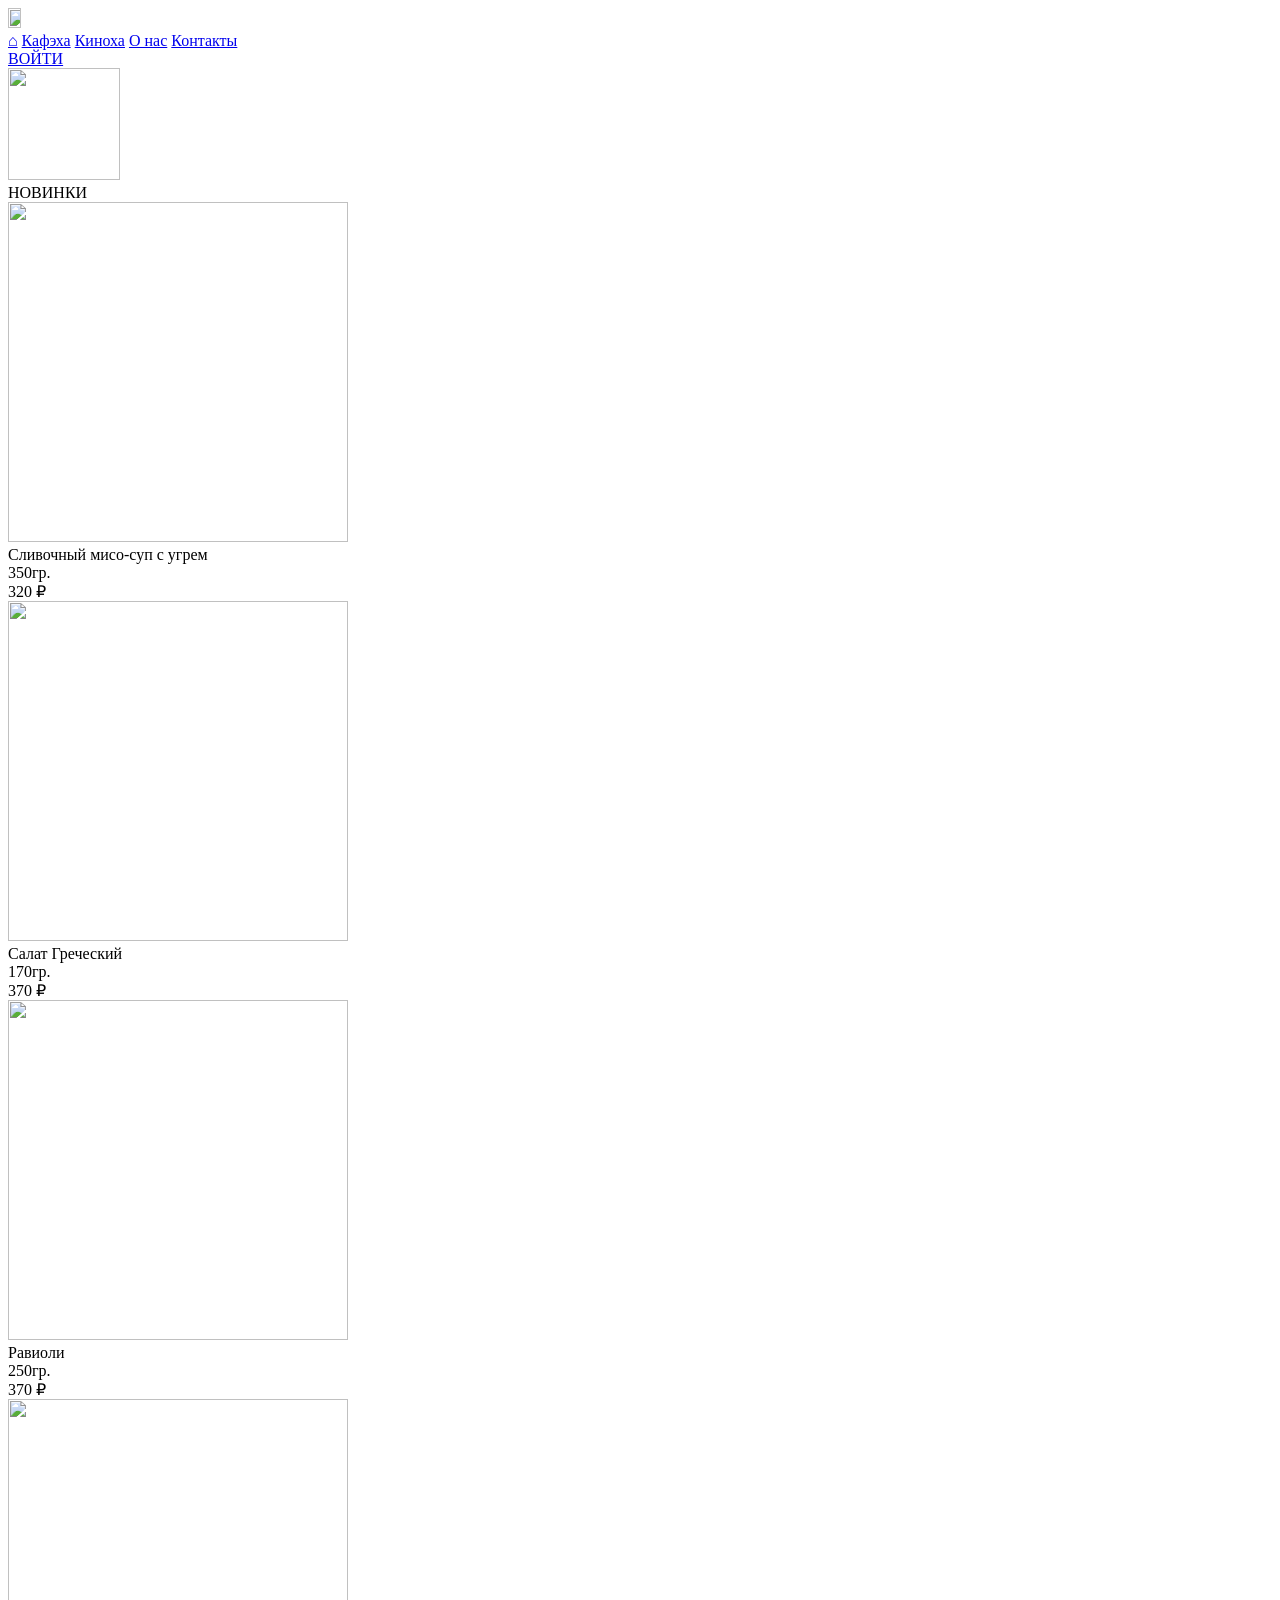
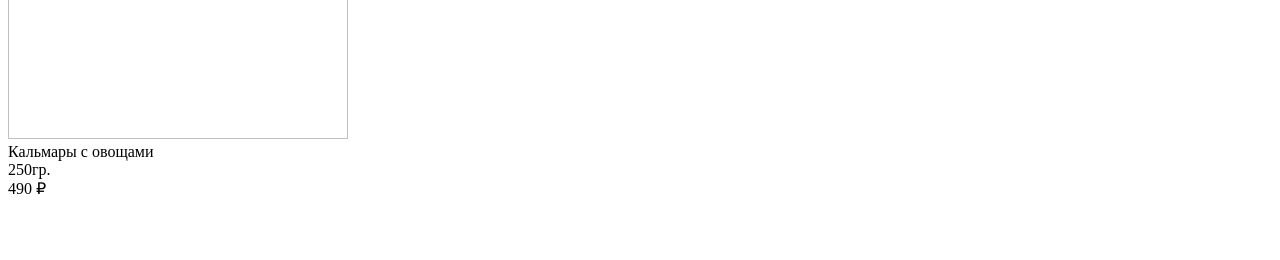
==== Cafe.html @ 53d779b8 "Add files via upload" ====
<!DOCTYPE html> <!--доступ-->
<html lang="ru"> <!--язык страницы-->
 <head>
	<meta charset="utf-8"> <!--стандарт-->
	<link rel="stylesheet" href="Тест.css">
	<link rel="preconnect" href="https://fonts.googleapis.com">
	<link rel="preconnect" href="https://fonts.gstatic.com" crossorigin>
	<link href="https://fonts.googleapis.com/css2?family=Open+Sans:ital,wght@0,300..800;1,300..800&display=swap" rel="stylesheet">
	<title>Сходка - кино-кафе в Иркутске</title>
  <!--название сайта-->
 </head>
 <body>
	<!--шапка сайта-->
	<header>
		<div class='header-logo'> <!--логотип-->
			<img src="сердце.png" width="10%" height="10%" alt="">
		</div>
		
		<div class="nav"> <!--навигация по сайту-->
			<a class="nav-item" href="Тест.html">⌂</a>
			<a class="nav-item" href="Cafe.html">Кафэха</a>
			<a class="nav-item" href="#">Киноха</a>
			<a class="nav-item" href="#">О нас</a>
			<a class="nav-item" href="#">Контакты</a>
		</div>
			
		<div class="btn"> <!--кнопка входа-->
			<a class="button" href="#">ВОЙТИ</a>
		</div>	
	</header>

	<main>
		<div class = "cafe-container">
			<div class = "new">
				<div class="new-title">
					<div class="line">
						<img src="line.png" width="112" height="112" alt="">
					</div>
					<div class="new-text" id = "NEW">
						НОВИНКИ
					</div>
				</div>
				
				<div class = "new-cover">
					<div class="card">
						<img src = "cart1.png" width="340px" height="340px" alt="" >
						<div class = "new-text">
							<div class ="tit">
								Сливочный мисо-суп с угрем
							</div>
							
							<div class = "sm">
								350гр.
								<div class = "price">
									320 ₽
								</div>
							</div>
							
						</div>
					</div>
					
					<div class="card">
						<img src = "cart2.png" width="340px" height="340px" alt="" >
						<div class = "new-text">
							<div class ="tit">
								Салат Греческий
							</div>
							
							<div class = "sm">
								170гр.
								<div class = "price">
									370 ₽
								</div>
							</div>
						</div>
					</div>
					
					<div class="card">
						<img src = "cart3.png" width="340px" height="340px" alt="" >
						<div class = "new-text">
							<div class ="tit">
								Равиоли
							</div>
							
							<div class = "sm">
								250гр.
								<div class = "price">
									370 ₽
								</div>
							</div>
						</div>
					</div>
					
					<div class="card">
						<img src = "cart4.png" width="340px" height="340px" alt="" >
						<div class = "new-text">
							<div class ="tit">
								Кальмары с овощами
							</div>
							
							<div class = "sm">
								250гр.
								<div class = "price">
									490 ₽
								</div>
							</div>
						</div>
					</div>
					
				
				<div>
				
			</div>
			
			
		</div>
		<br>
		<br>
		<br>
	</main>


 
 </body>
 </html>
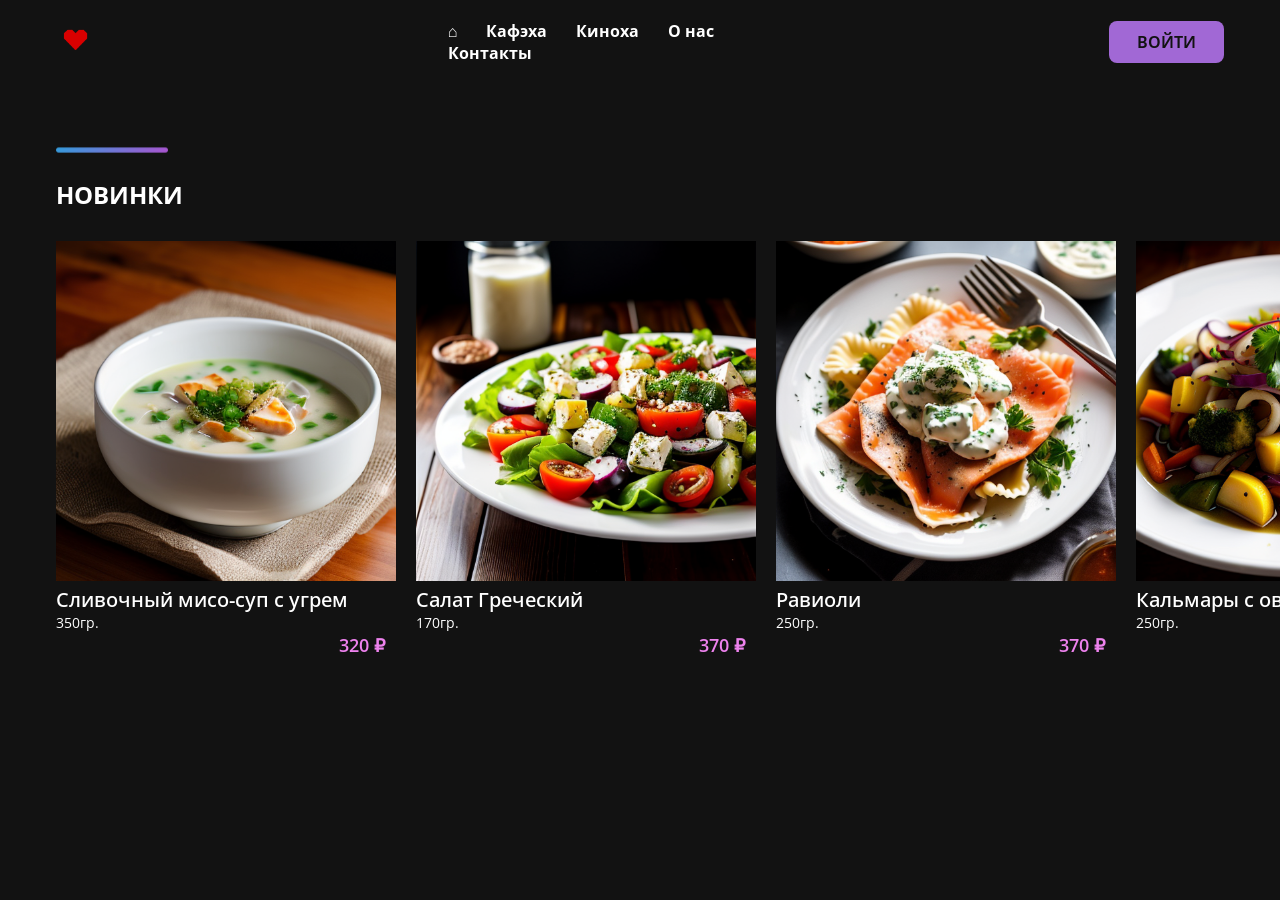
==== commit 7a6065b1: "Update Cafe.html" ====
--- a/Cafe.html
+++ b/Cafe.html
@@ -2,7 +2,7 @@
 <html lang="ru"> <!--язык страницы-->
  <head>
 	<meta charset="utf-8"> <!--стандарт-->
-	<link rel="stylesheet" href="Тест.css">
+	<link rel="stylesheet" href="style.css">
 	<link rel="preconnect" href="https://fonts.googleapis.com">
 	<link rel="preconnect" href="https://fonts.gstatic.com" crossorigin>
 	<link href="https://fonts.googleapis.com/css2?family=Open+Sans:ital,wght@0,300..800;1,300..800&display=swap" rel="stylesheet">
@@ -17,7 +17,7 @@
 		</div>
 		
 		<div class="nav"> <!--навигация по сайту-->
-			<a class="nav-item" href="Тест.html">⌂</a>
+			<a class="nav-item" href="index.html">⌂</a>
 			<a class="nav-item" href="Cafe.html">Кафэха</a>
 			<a class="nav-item" href="#">Киноха</a>
 			<a class="nav-item" href="#">О нас</a>
@@ -122,4 +122,5 @@
 
  
  </body>
- </html>+
+ </html>
--- a/style.css
+++ b/style.css
@@ -0,0 +1,239 @@
+
+
+body {
+    margin: 0;
+    padding: 0 56px;
+    background: #121212;
+    font-family: "Open Sans", sans-serif;
+}
+
+header {
+	padding-top: 20px;
+	display: flex;
+	align-items: center;
+}
+
+
+
+.nav-item {
+	color: #fff;
+	text-decoration: none;
+	font-weight: 700;
+	font-size: 16px;
+	
+	margin-right: 25px;
+	
+	transition: color 0.2s linear;
+}
+
+.nav-item:hover {
+	color: #A168D5;
+}
+
+.button {
+	background-color: #A168D5;
+	color: #121212;
+	text-decoration: none;
+	padding: 8px 25px;
+	font-weight: 650;
+	
+	border-radius: 8px;
+	margin-left: 350px;
+	padding: 10px 28px;
+	
+	transition: background-color 0.2s linear;
+}
+.button:hover {
+	background-color: #7B38B8;	
+}
+
+/*здесь остановилась*/
+
+.header-title {
+	margin-top: 50px;
+	margin-right: 340px;
+}
+
+.header-title h1 {
+	color: white;
+	font-size: 50px;
+	font-weight: 750;
+}
+
+.header-title p {
+	color: gray;
+	font-size: 25px;
+	font-weight: 550;
+}
+
+.picture img{
+	padding-top: 150px;
+    border-radius: 30px;
+}
+
+
+/*.picture img {
+	opacity: 1;
+}
+
+.picture img:hover {
+	opacity: 0.7;
+}*/
+
+.header-down {
+	display: flex;
+	align-items: center;
+}
+
+.form {
+  margin-top: 20px;
+  width: 250px; /* можно подстроить под дизайн */
+}
+
+.form input {
+  width: 100%;
+  padding: 10px;
+  margin-bottom: 10px; /* расстояние между полями */
+  box-sizing: border-box;
+  border-radius: 8px;
+  border: 1px solid #ccc;
+}
+
+.header-button {
+  display: block;       /* кнопка на отдельной строке */
+  width: 100%;          /* та же ширина, что и поля */
+  text-align: center;   /* текст по центру */
+  background-color: #A168D5;
+  color: #121212;
+  text-decoration: none;
+  font-weight: 650;
+  border-radius: 8px;
+  margin-top: 10px;
+  padding: 15px 0;
+  transition: background-color 0.2s linear;
+}
+
+.header-button:hover {
+  background-color: #7B38B8;  
+}
+
+
+/* START VIOLET BLOCK*/
+.violet-block {
+	margin-left: -56px;   /* компенсируем padding body */
+	margin-right: -56px;
+	padding: 80px 56px;   /* внутренний отступ контента совпадает с остальным сайтом */
+	background-color: #A168D5;
+	/*display: flex;
+	align-items: center;-->*/
+}
+
+
+.top-title {
+	color: white;
+	font-family: "Open Sans", sans-serif;
+	font-size: 35px;
+	font-weight: 700;
+	margin-bottom: 15px;
+}
+
+.top-text {
+	color: white;
+	font-size: 25px;
+	font-weight: 650;
+}
+
+.subscribe {
+	background-color: white /*#A168D5*/;
+	color: #121212;
+	text-decoration: none;
+	border-radius: 8px;
+    padding: 10px 28px;
+	font-weight: 650;
+}
+
+.block-holder {
+	display: flex;
+	align-items: center;
+	justify-content: space-between;
+}
+
+/*END VIOLET BLOCK -->*/
+
+.footer {
+	display: flex;
+	align-items: center;
+}
+
+.footer-title {
+	color: gray;
+	font-size: 25px;
+	font-weight: 550;
+	margin-left: 140px;
+	margin-right: 56px;
+}
+
+.footer-pic {
+	margin-left: 56px;
+}
+
+.cafe-container {
+	font-family: "Open Sans", sans-serif;
+}
+
+.new {
+    padding-top: 30px;
+    display: block;
+}
+
+.new-title {
+	color: #fff;
+	font-weight: 700;
+	font-size: 24px;
+}
+
+.new-cover {
+	padding-top: 30px;
+	display: flex;
+}
+
+.card {
+	margin-right: 20px;
+}
+
+.new-text {
+	align-items: center;
+}
+#NEW {
+	margin-top: -35px;
+}
+
+.tit {
+	color: #fff;
+	font-weight: 550;
+	font-size: 20px;
+
+}
+
+.sm {
+	display: flex;
+	color: #fff;
+	font-weight: 400;
+	font-size: 14px;
+}
+
+.price {
+	margin-left: 240px;
+	margin-top: 20px;
+	color: violet;
+	font-weight: 600;
+	font-size: 18px;
+}
+
+.card img {
+	opacity: 1;
+}
+
+.card img:hover {
+	opacity: 0.7;
+}
